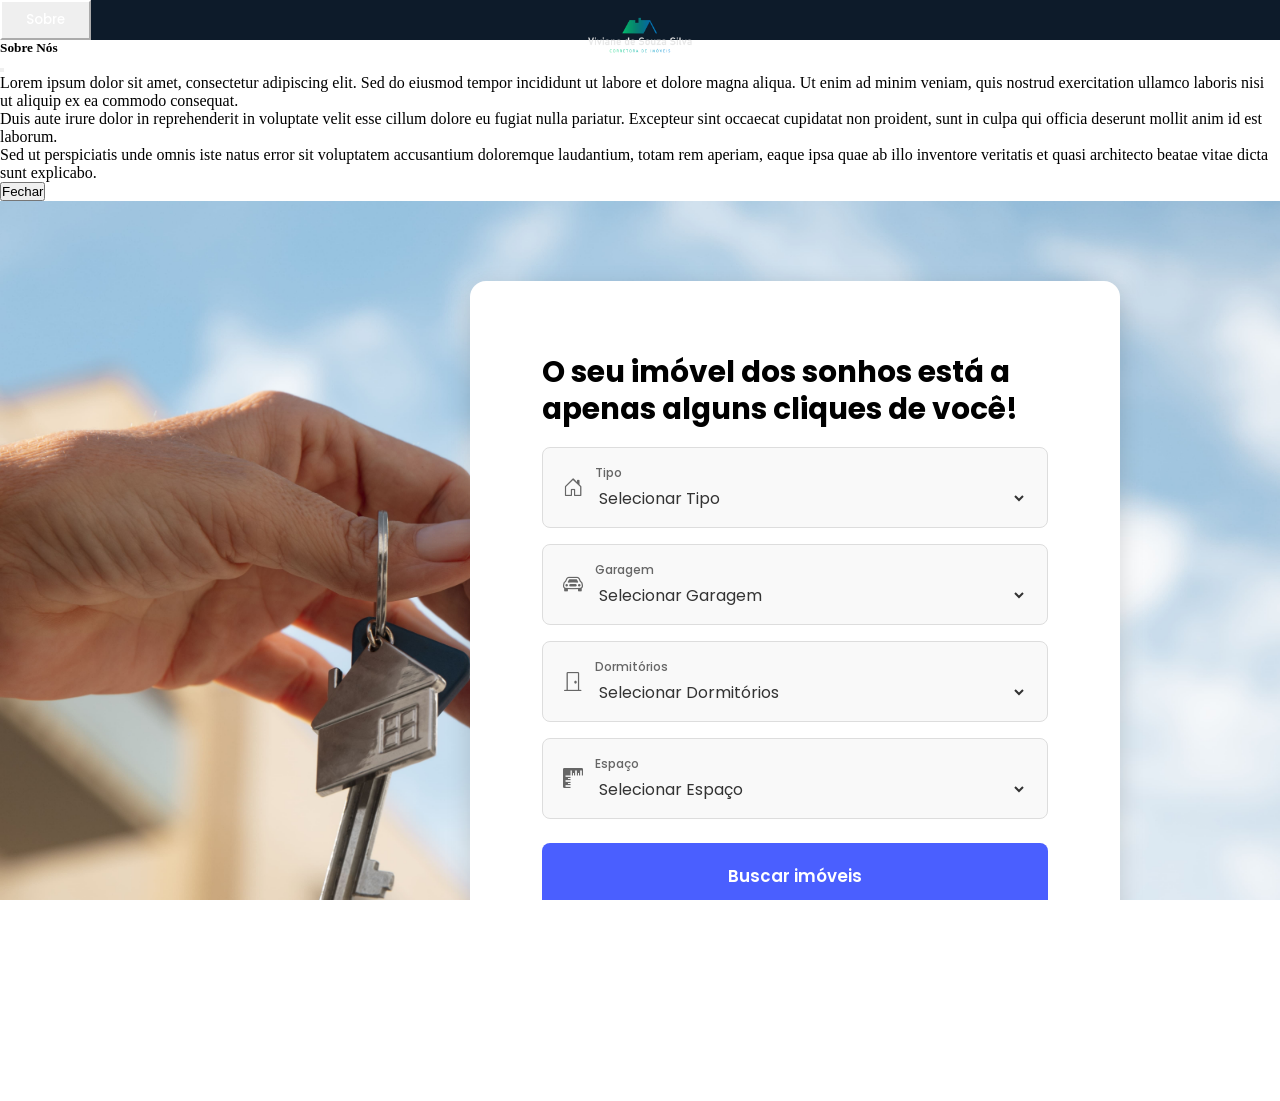
==== index.html @ 710f6633 "homepage" ====
<!DOCTYPE html>
<html lang="pt-br">

<head>
    <meta charset="UTF-8">
    <meta name="viewport" content="width=device-width, initial-scale=1.0">
    <title>Imobiliária Viviane de Souza</title>
    <link href="node_modules/bootstrap/dist/css/bootstrap.min.css" rel="stylesheet">
    <link href="https://fonts.googleapis.com/css2?family=Poppins:wght@400;700&display=swap" rel="stylesheet">
    <link href="https://cdn.jsdelivr.net/npm/bootstrap-icons/font/bootstrap-icons.css" rel="stylesheet">
    <link href="styles/estilo.css" rel="stylesheet">
</head>

<body>
    <main>
        <header id="header"></header>

        <div id="banner">
            <img src="assets/mao.jpg" alt="Banner Imobiliária" class="img-fluid">

            <div class="overlay-content">
                <div class="search-form-container">

                    <h1 class="form-title">O seu imóvel dos sonhos está a <br> apenas alguns cliques de você! </br></h1>

                    <form class="search-form">
                        <div class="form-group">
                            <i class="bi bi-house-door"></i>
                            <div class="form-input-wrapper">
                                <label>Tipo</label>
                                <select id="input-tipo">
                                    <option value="">Selecionar Tipo</option>
                                    <option value="casa">Casa</option>
                                    <option value="apartamento">Apartamento</option>
                                </select>
                            </div>
                        </div>

                        <div class="form-group">
                            <i class="bi bi-car-front"></i>
                            <div class="form-input-wrapper">
                                <label>Garagem</label>
                                <select id="input-garagem">
                                    <option value="">Selecionar Garagem</option>
                                    <option value="true">Com Garagem</option>
                                    <option value="false">Sem Garagem</option>
                                </select>
                            </div>
                        </div>

                        <div class="form-group">
                            <i class="bi bi-door-closed"></i>
                            <div class="form-input-wrapper">
                                <label>Dormitórios</label>
                                <select id="input-dormitorios">
                                    <option value="">Selecionar Dormitórios</option>
                                    <option value="1">1 dormitório</option>
                                    <option value="2">2 dormitórios</option>
                                    <option value="3">3 dormitórios</option>
                                    <option value="4">4 dormitórios</option>
                                    <option value="5">5 ou mais dormitórios</option>
                                </select>
                            </div>
                        </div>

                        <div class="form-group">
                            <i class="bi bi-rulers"></i>
                            <div class="form-input-wrapper">
                                <label>Espaço</label>
                                <select id="input-espaco">
                                    <option value="">Selecionar Espaço</option>
                                    <option value="0-50">0 - 50 m²</option>
                                    <option value="51-100">51 - 100 m²</option>
                                    <option value="101-150">101 - 150 m²</option>
                                    <option value="150+">Mais de 150 m²</option>
                                </select>
                            </div>
                        </div>

                        <button type="submit" class="btn-buscar">Buscar imóveis</button>
                    </form>
                </div>
            </div>
        </div>

    </main>
    <script src="node_modules/bootstrap/dist/js/bootstrap.bundle.min.js"></script>
    <script src="js/componentes/cabecalho.js"></script>
    <script src="js/componentes/inserirFiltros.js"></script>
    <script src="js/componentes/filtros.js"></script>
    <script src="js/componentes/cards.js"></script>
    <script src="js/app.js"></script>
</body>

</html>
---- styles/estilo.css ----
* {
  margin: 0;
  padding: 0;
  box-sizing: border-box;
}

html,
body {
  margin: 0;
  padding: 0;
  overflow: hidden;
  height: 100vh;
}

#banner {
  position: relative;
  min-height: 100vh;
  height: 100vh;
}

#banner img {
  width: 100%;
  height: 100vh;
  display: block;
  object-fit: cover;
}

#banner .overlay-content {
  position: absolute;
  top: 0;
  left: 0;
  width: 100%;
  height: 100%;
  display: flex;
  align-items: flex-start;
  justify-content: flex-end;
  padding: 5rem 2rem 3rem 2rem;
  box-sizing: border-box;
}

.search-form-container {
  background: white;
  border-radius: 16px;
  padding: 4.5rem;
  max-width: 650px;
  width: 650px;
  box-shadow: 0 8px 24px rgba(0, 0, 0, 0.15);
  font-family: 'Poppins', sans-serif;
  margin-right: 8rem;
}

.form-header-buttons {
  display: flex;
  gap: 0.5rem;
  margin-bottom: 1.5rem;
}

.form-tab-btn {
  background: transparent;
  border: none;
  color: #666;
  font-size: 0.875rem;
  padding: 0.5rem 1rem;
  cursor: pointer;
  font-family: 'Poppins', sans-serif;
  transition: color 0.3s;
}

.form-tab-btn:hover {
  color: #333;
}

.form-title {
  font-size: 1.85rem;
  font-weight: 700;
  color: #000;
  margin-bottom: 1.25rem;
  line-height: 1.25;
}

.form-type-tabs {
  display: flex;
  gap: 0;
  margin-bottom: 1.5rem;
  border-bottom: 2px solid #e0e0e0;
}

.type-tab {
  background: transparent;
  border: none;
  border-bottom: 3px solid transparent;
  color: #666;
  font-size: 1rem;
  padding: 0.75rem 1.5rem;
  cursor: pointer;
  font-family: 'Poppins', sans-serif;
  transition: all 0.3s;
  margin-bottom: -2px;
}

.type-tab.active {
  color: #4A5FFF;
  border-bottom-color: #4A5FFF;
  font-weight: 600;
}

.search-form {
  display: flex;
  flex-direction: column;
  gap: 1rem;
}

.form-group {
  display: flex;
  align-items: center;
  gap: 0.75rem;
  padding: 1rem 1.25rem;
  border: 1px solid #ddd;
  border-radius: 8px;
  background: #f9f9f9;
  transition: all 0.3s;
}

.form-group:focus-within {
  background: white;
  border-color: #4A5FFF;
  box-shadow: 0 0 0 3px rgba(74, 95, 255, 0.1);
}

.form-group i {
  color: #666;
  font-size: 1.25rem;
}

.form-input-wrapper {
  flex: 1;
  display: flex;
  flex-direction: column;
}

.form-input-wrapper label {
  font-size: 0.75rem;
  color: #666;
  margin-bottom: 0.25rem;
  font-weight: 500;
}

.form-input-wrapper input,
.form-input-wrapper select {
  border: none;
  background: transparent;
  font-size: 1rem;
  color: #333;
  font-family: 'Poppins', sans-serif;
  outline: none;
  padding: 0;
}

.form-input-wrapper input::placeholder {
  color: #999;
}

.form-input-wrapper select {
  cursor: pointer;
}

.btn-buscar {
  background: #4A5FFF;
  color: white;
  border: none;
  border-radius: 8px;
  padding: 1.25rem;
  font-size: 1.05rem;
  font-weight: 600;
  cursor: pointer;
  font-family: 'Poppins', sans-serif;
  transition: background 0.3s;
  margin-top: 0.5rem;
}

.btn-buscar:hover {
  background: #3d4de6;
}


@media (max-width: 768px) {
  #banner {
    min-height: auto;
  }

  #banner img {
    height: auto;
    min-height: 400px;
  }

  .overlay-content {
    padding: 1rem;
    align-items: flex-start;
  }

  .search-form-container {
    max-width: 100%;
    padding: 1.5rem;
  }

  .form-title {
    font-size: 1.5rem;
  }

  .form-group {
    padding: 0.5rem 0.75rem;
  }
}

@media (max-width: 480px) {
  .form-title {
    font-size: 1.25rem;
  }

  .form-header-buttons {
    flex-direction: column;
  }

  .type-tab {
    padding: 0.5rem 1rem;
    font-size: 0.9rem;
  }
}


.navbar {
  background-color: #0d1b2a !important;
}

.navbar .nav-link {
  color: #fff !important;
}

.navbar .nav-link:hover {
  color: #adb5bd !important;
}

.navbar-brand {
  padding-top: 0;
  padding-bottom: 0;
  display: flex;
  align-items: center;
  position: absolute;
  left: 50%;
  transform: translateX(-50%);
}

.sobre-btn {
  color: #fff !important;
  border-color: #fff !important;
  font-family: 'Poppins', sans-serif;
  font-weight: 500;
  padding: 0.5rem 1.5rem;
  transition: all 0.3s;
}

.sobre-btn:hover {
  background-color: #fff !important;
  color: #0d1b2a !important;
  border-color: #fff !important;
}

.logo-img {
  max-height: 80px;
  width: auto;
  object-fit: contain;
}




@media (max-width: 600px) {
  .logo-img {
    height: 30px;
  }
}
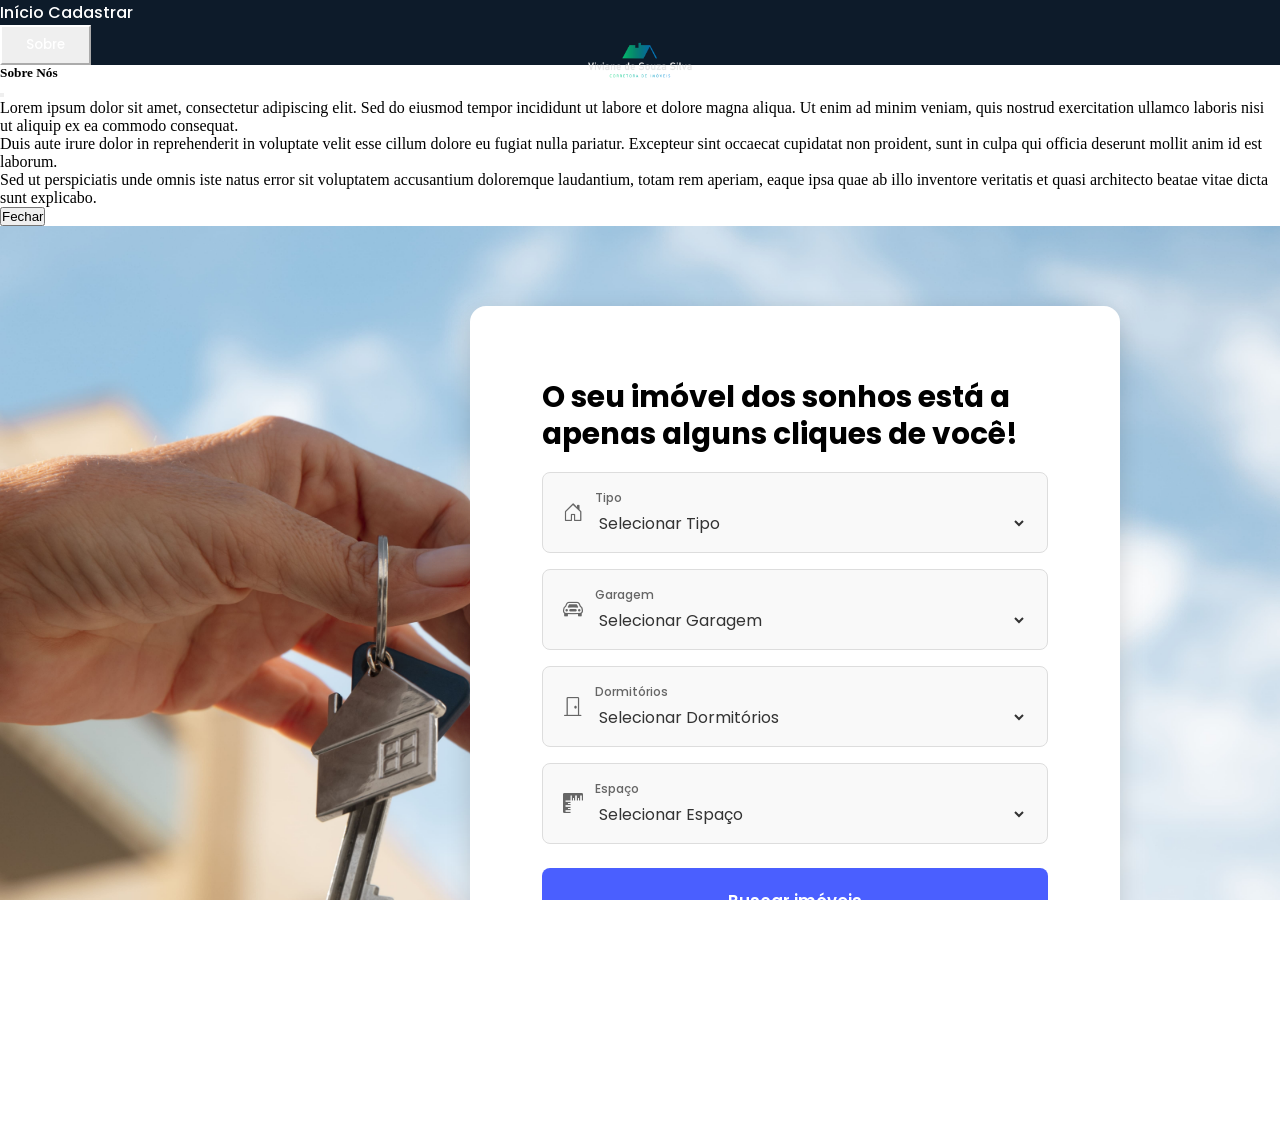
==== commit cfd8d722: "Adicionado tela de login, detalhes dos imóveis e modificações no javascript do sistema como um todo" ====
--- a/index.html
+++ b/index.html
@@ -8,7 +8,8 @@
     <link href="node_modules/bootstrap/dist/css/bootstrap.min.css" rel="stylesheet">
     <link href="https://fonts.googleapis.com/css2?family=Poppins:wght@400;700&display=swap" rel="stylesheet">
     <link href="https://cdn.jsdelivr.net/npm/bootstrap-icons/font/bootstrap-icons.css" rel="stylesheet">
-    <link href="styles/estilo.css" rel="stylesheet">
+    <link href="styles/global.css" rel="stylesheet">
+    <link href="styles/index.css" rel="stylesheet">
 </head>
 
 <body>
@@ -90,6 +91,7 @@
     <script src="js/componentes/filtros.js"></script>
     <script src="js/componentes/cards.js"></script>
     <script src="js/app.js"></script>
+
 </body>
 
 </html>
--- a/styles/global.css
+++ b/styles/global.css
@@ -0,0 +1,70 @@
+* {
+    margin: 0;
+    padding: 0;
+    box-sizing: border-box;
+}
+
+.navbar {
+    background-color: #0d1b2a !important;
+}
+
+.nav-links {
+    min-width: 180px;
+}
+
+.nav-links .nav-link {
+    color: #fff !important;
+    font-family: 'Poppins', sans-serif;
+    font-weight: 500;
+    text-decoration: none;
+    transition: color 0.3s;
+}
+
+.nav-links .nav-link:hover {
+    color: #adb5bd !important;
+}
+
+.navbar .nav-link {
+    color: #fff !important;
+}
+
+.navbar .nav-link:hover {
+    color: #adb5bd !important;
+}
+
+.navbar-brand {
+    padding-top: 0;
+    padding-bottom: 0;
+    display: flex;
+    align-items: center;
+    position: absolute;
+    left: 50%;
+    transform: translateX(-50%);
+}
+
+.sobre-btn {
+    color: #fff !important;
+    border-color: #fff !important;
+    font-family: 'Poppins', sans-serif;
+    font-weight: 500;
+    padding: 0.5rem 1.5rem;
+    transition: all 0.3s;
+}
+
+.sobre-btn:hover {
+    background-color: #fff !important;
+    color: #0d1b2a !important;
+    border-color: #fff !important;
+}
+
+.logo-img {
+    max-height: 80px;
+    width: auto;
+    object-fit: contain;
+}
+
+@media (max-width: 600px) {
+    .logo-img {
+        height: 30px;
+    }
+}
--- a/styles/index.css
+++ b/styles/index.css
@@ -0,0 +1,221 @@
+html,
+body {
+    margin: 0;
+    padding: 0;
+    overflow: hidden;
+    height: 100vh;
+}
+
+#banner {
+    position: relative;
+    min-height: 100vh;
+    height: 100vh;
+}
+
+#banner img {
+    width: 100%;
+    height: 100vh;
+    display: block;
+    object-fit: cover;
+}
+
+#banner .overlay-content {
+    position: absolute;
+    top: 0;
+    left: 0;
+    width: 100%;
+    height: 100%;
+    display: flex;
+    align-items: flex-start;
+    justify-content: flex-end;
+    padding: 5rem 2rem 3rem 2rem;
+    box-sizing: border-box;
+}
+
+.search-form-container {
+    background: white;
+    border-radius: 16px;
+    padding: 4.5rem;
+    max-width: 650px;
+    width: 650px;
+    box-shadow: 0 8px 24px rgba(0, 0, 0, 0.15);
+    font-family: 'Poppins', sans-serif;
+    margin-right: 8rem;
+}
+
+.form-header-buttons {
+    display: flex;
+    gap: 0.5rem;
+    margin-bottom: 1.5rem;
+}
+
+.form-tab-btn {
+    background: transparent;
+    border: none;
+    color: #666;
+    font-size: 0.875rem;
+    padding: 0.5rem 1rem;
+    cursor: pointer;
+    font-family: 'Poppins', sans-serif;
+    transition: color 0.3s;
+}
+
+.form-tab-btn:hover {
+    color: #333;
+}
+
+.form-title {
+    font-size: 1.85rem;
+    font-weight: 700;
+    color: #000;
+    margin-bottom: 1.25rem;
+    line-height: 1.25;
+}
+
+.form-type-tabs {
+    display: flex;
+    gap: 0;
+    margin-bottom: 1.5rem;
+    border-bottom: 2px solid #e0e0e0;
+}
+
+.type-tab {
+    background: transparent;
+    border: none;
+    border-bottom: 3px solid transparent;
+    color: #666;
+    font-size: 1rem;
+    padding: 0.75rem 1.5rem;
+    cursor: pointer;
+    font-family: 'Poppins', sans-serif;
+    transition: all 0.3s;
+    margin-bottom: -2px;
+}
+
+.type-tab.active {
+    color: #4A5FFF;
+    border-bottom-color: #4A5FFF;
+    font-weight: 600;
+}
+
+.search-form {
+    display: flex;
+    flex-direction: column;
+    gap: 1rem;
+}
+
+.form-group {
+    display: flex;
+    align-items: center;
+    gap: 0.75rem;
+    padding: 1rem 1.25rem;
+    border: 1px solid #ddd;
+    border-radius: 8px;
+    background: #f9f9f9;
+    transition: all 0.3s;
+}
+
+.form-group:focus-within {
+    background: white;
+    border-color: #4A5FFF;
+    box-shadow: 0 0 0 3px rgba(74, 95, 255, 0.1);
+}
+
+.form-group i {
+    color: #666;
+    font-size: 1.25rem;
+}
+
+.form-input-wrapper {
+    flex: 1;
+    display: flex;
+    flex-direction: column;
+}
+
+.form-input-wrapper label {
+    font-size: 0.75rem;
+    color: #666;
+    margin-bottom: 0.25rem;
+    font-weight: 500;
+}
+
+.form-input-wrapper input,
+.form-input-wrapper select {
+    border: none;
+    background: transparent;
+    font-size: 1rem;
+    color: #333;
+    font-family: 'Poppins', sans-serif;
+    outline: none;
+    padding: 0;
+}
+
+.form-input-wrapper input::placeholder {
+    color: #999;
+}
+
+.form-input-wrapper select {
+    cursor: pointer;
+}
+
+.btn-buscar {
+    background: #4A5FFF;
+    color: white;
+    border: none;
+    border-radius: 8px;
+    padding: 1.25rem;
+    font-size: 1.05rem;
+    font-weight: 600;
+    cursor: pointer;
+    font-family: 'Poppins', sans-serif;
+    transition: background 0.3s;
+    margin-top: 0.5rem;
+}
+
+.btn-buscar:hover {
+    background: #3d4de6;
+}
+
+@media (max-width: 768px) {
+    #banner {
+        min-height: auto;
+    }
+
+    #banner img {
+        height: auto;
+        min-height: 400px;
+    }
+
+    .overlay-content {
+        padding: 1rem;
+        align-items: flex-start;
+    }
+
+    .search-form-container {
+        max-width: 100%;
+        padding: 1.5rem;
+    }
+
+    .form-title {
+        font-size: 1.5rem;
+    }
+
+    .form-group {
+        padding: 0.5rem 0.75rem;
+    }
+}
+
+@media (max-width: 480px) {
+    .form-title {
+        font-size: 1.25rem;
+    }
+
+    .form-header-buttons {
+        flex-direction: column;
+    }
+
+    .type-tab {
+        padding: 0.5rem 1rem;
+        font-size: 0.9rem;
+    }
+}
